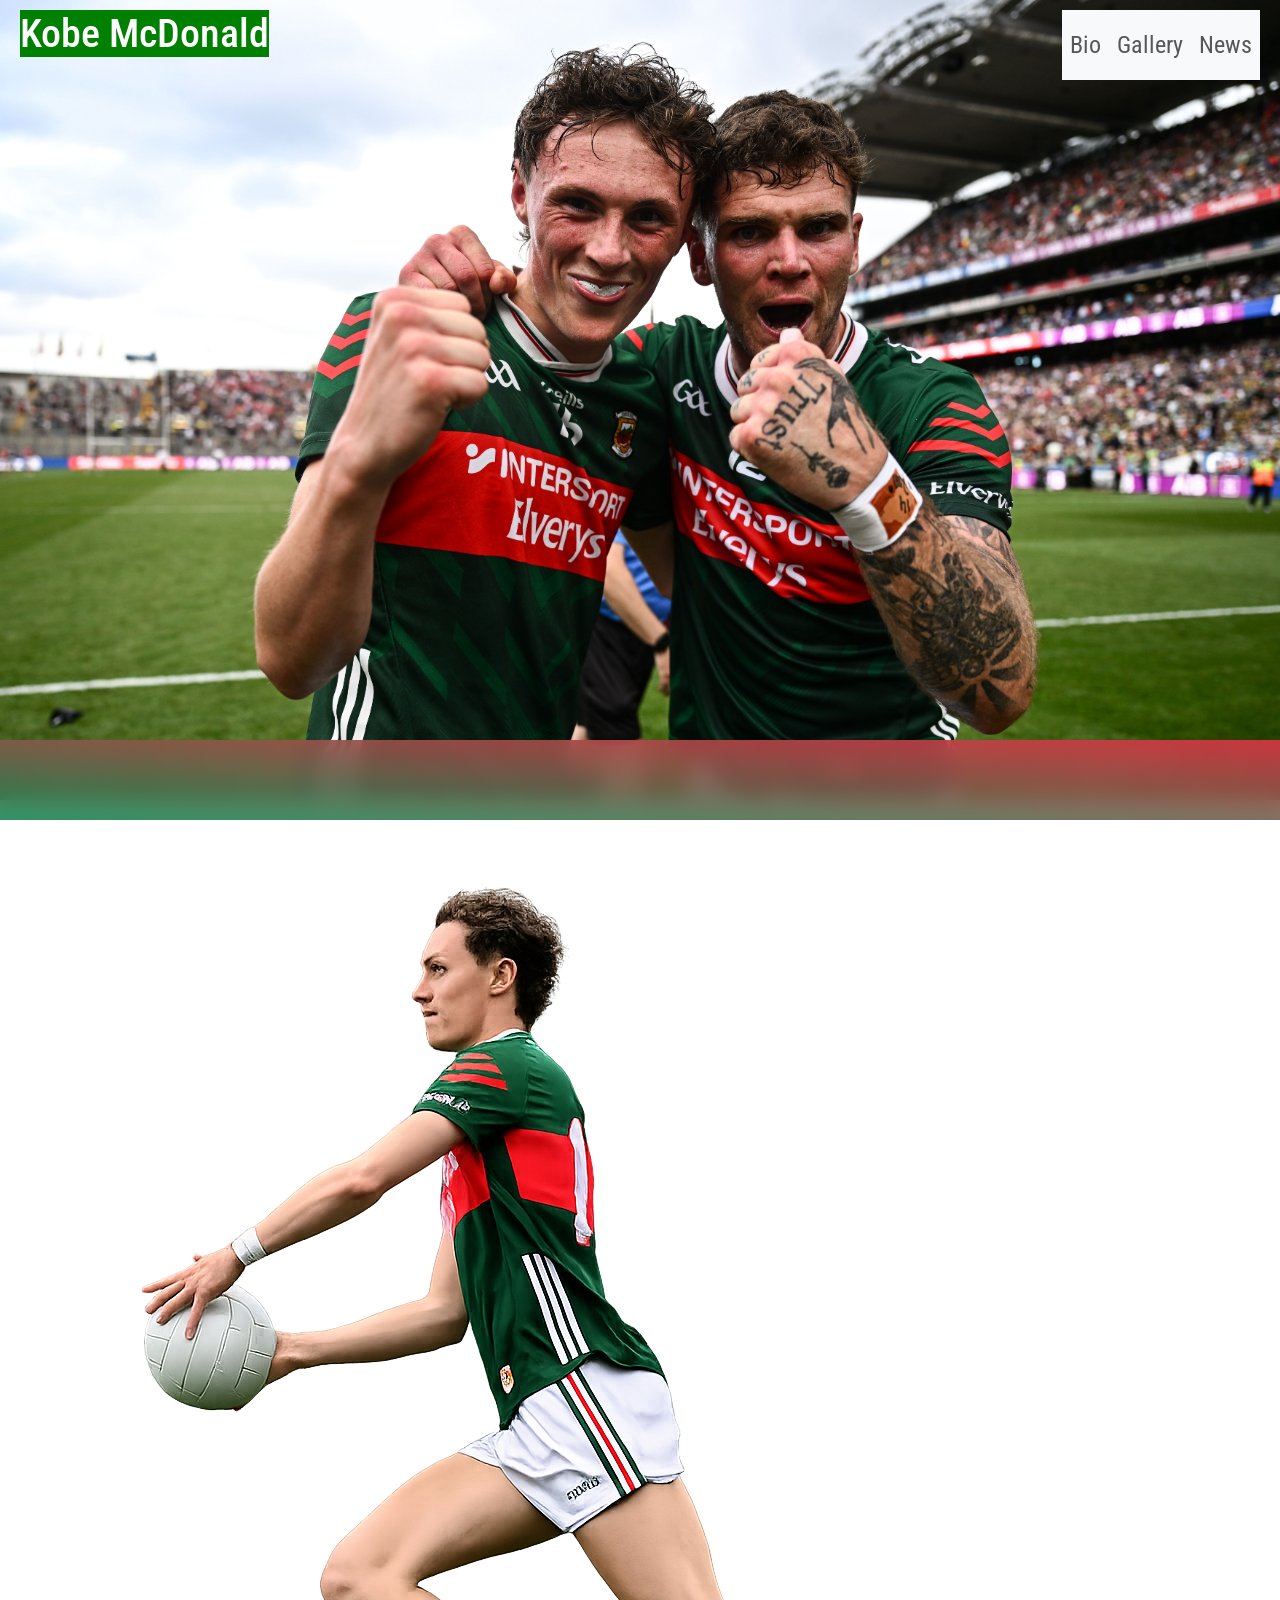
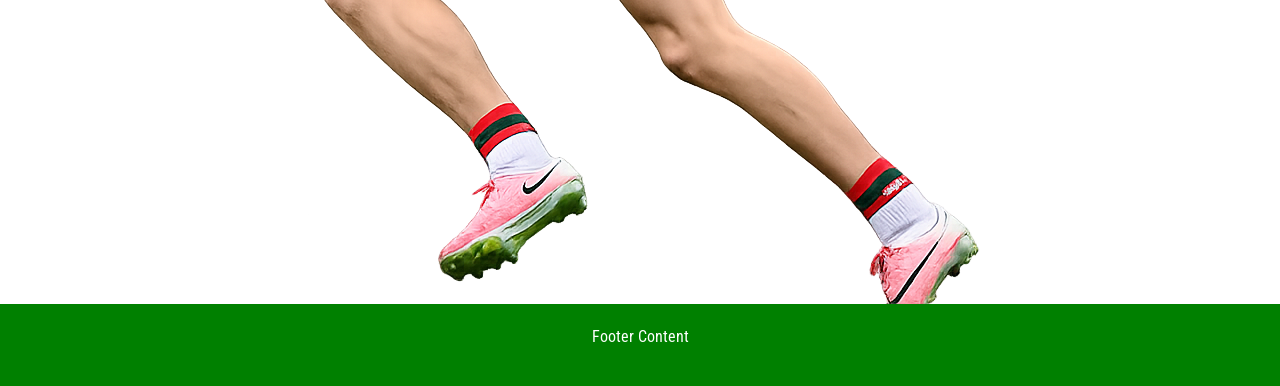
==== bio.html @ 9a1a94e0 "Bio page started" ====
<!doctype html>
<html lang="en">
	<head>
		<meta charset="UTF-8" />
		<meta
			name="viewport"
			content="width=device-width, initial-scale=1.0"
		/>
		<title>Kobe McDonald | The Goat</title>
		<link
			href="https://fonts.googleapis.com/css2?family=Roboto+Condensed:ital,wght@0,100..900;1,100..900&display=swap"
			rel="stylesheet"
		/>
		<link
			href="https://cdn.jsdelivr.net/npm/bootstrap@5.3.8/dist/css/bootstrap.min.css"
			rel="stylesheet"
			integrity="sha384-sRIl4kxILFvY47J16cr9ZwB07vP4J8+LH7qKQnuqkuIAvNWLzeN8tE5YBujZqJLB"
			crossorigin="anonymous"
		/>
		<link
			rel="stylesheet"
			href="css/style.css"
		/>
	</head>
	<body>
		<header>
			<h1><a href="index.html">Kobe McDonald</a></h1>
			<nav class="navbar navbar-expand-lg navbar-light bg-light">
				<button
					class="navbar-toggler"
					type="button"
					data-bs-toggle="collapse"
					data-bs-target="#navbarNav"
				>
					<span class="navbar-toggler-icon"></span>
				</button>

				<div
					class="collapse navbar-collapse"
					id="navbarNav"
				>
					<ul class="navbar-nav ms-auto">
						<li class="nav-item">
							<a
								href="bio.html"
								class="nav-link"
								>Bio</a
							>
						</li>
						<li class="nav-item">
							<a
								href="#"
								class="nav-link"
								>Gallery</a
							>
						</li>
						<li class="nav-item">
							<a
								href="#"
								class="nav-link"
								>News</a
							>
						</li>
					</ul>
				</div>
			</div>
		</nav>
		</header>

        		<div class="hero">
			<img
				class="cover_image"
				src="images/kobe+jordan.jpg"
				alt="Hero Image Of Kobe McDonald kicking a ball"
			/>
		</div>

		<div class="angled-divider"></div>

        <main>

            <img src="images/Kobe-parallax.png" alt="Kobe running with the ball">

        </main>
        <footer>
			<p>Footer Content</p>
		</footer>

		    <script
			src="https://cdn.jsdelivr.net/npm/bootstrap@5.0.2/dist/js/bootstrap.bundle.min.js"
			integrity="sha384-MrcW6ZMFYlzcLA8Nl+NtUVF0sA7MsXsP1UyJoMp4YLEuNSfAP+JcXn/tWtIaxVXM"
			crossorigin="anonymous"
		    ></script>

    </body>
---- css/style.css ----
* {
	box-sizing: border-box;
	margin: 0;
	padding: 0;
}

body {
	font-family: "Roboto Condensed", sans-serif;
	line-height: 1.6;
	color: #222;
}

header {
	width: 100%;
	position: absolute;
	z-index: 1;
	display: flex;
	justify-content: space-between;
	padding-top: 10px;
}

h1 a {
	margin-left: 20px;
	color: white;
	text-decoration: none;
	background-color: green;
}

.navbar {
	font-size: 1.5rem;
	text-decoration: none;
	margin-right: 20px;
}

a:hover {
	text-decoration: underline;
}

.cover_image {
	width: 100%;
	height: 800px;
	object-fit: cover;
}

.angled-divider {
	position: relative;
	top: -40px;
	height: 50px;
	background: linear-gradient(
		3deg,
		rgba(25, 135, 84, 0.9),
		rgba(220, 53, 69, 0.9)
	);
	backdrop-filter: blur(9px);
}

.video {
	padding: 0px 20px 80px 40px;
}

section {
	margin: auto;
	width: 90%;
	padding: 0px 40px 20px 40px;
	font-size: 1rem;
}

.iframe-container {
	overflow: hidden;
	padding-top: 56.25%; /* 16:9 */
	position: relative;
}

.iframe-container iframe {
	/*this is to center and make reponsive the video */
	position: absolute;
	margin: auto;
	top: 0;
	left: 0;
	right: 0;
	border: 0;
	width: 80%;
	height: 80%;
}

.parallax {
	/* The image used */
	background-image: url(../../images/fans.jpg);

	/* Set a specific height */
	min-height: 500px;

	/* Create the parallax scrolling effect */
	background-attachment: fixed;
	background-position: center;
	background-repeat: no-repeat;
	background-size: cover;
}



footer {
	grid-area: footer;
	background-color: green;
	color: white;
	text-align: center;
	padding: 20px;
}

/* Bio */



@media (min-width: 768px) {
	.angled-divider {
		top: -60px;
		height: 60px;
	}

	section {
		margin: auto;
		width: 80%;
		padding: 0px 40px;
		font-size: 1.2rem;
	}

	.video {
		grid-area: video;
		display: grid;
		grid-template-columns: 1fr 1fr;
		padding-top: 50px;
	}

	.stats {
	grid-area: stats;
	display: grid;
	grid-template-columns: 1fr 1fr;
	padding-top: 50px;
	}
}

@media (min-width: 1200px) {
	.angled-divider {
		height: 80px;
	}

	section {
		margin: auto;
		width: 80%;
		padding-bottom: 40px;
		font-size: 1.8rem;
	}

	.video {
		grid-area: video;
		display: grid;
		grid-template-columns: 1fr 1fr;
		padding-top: 50px;
	}

	.stats {
	grid-area: stats;
	display: grid;
	grid-template-columns: 1fr 1fr;
	padding-top: 50px;
	}
}
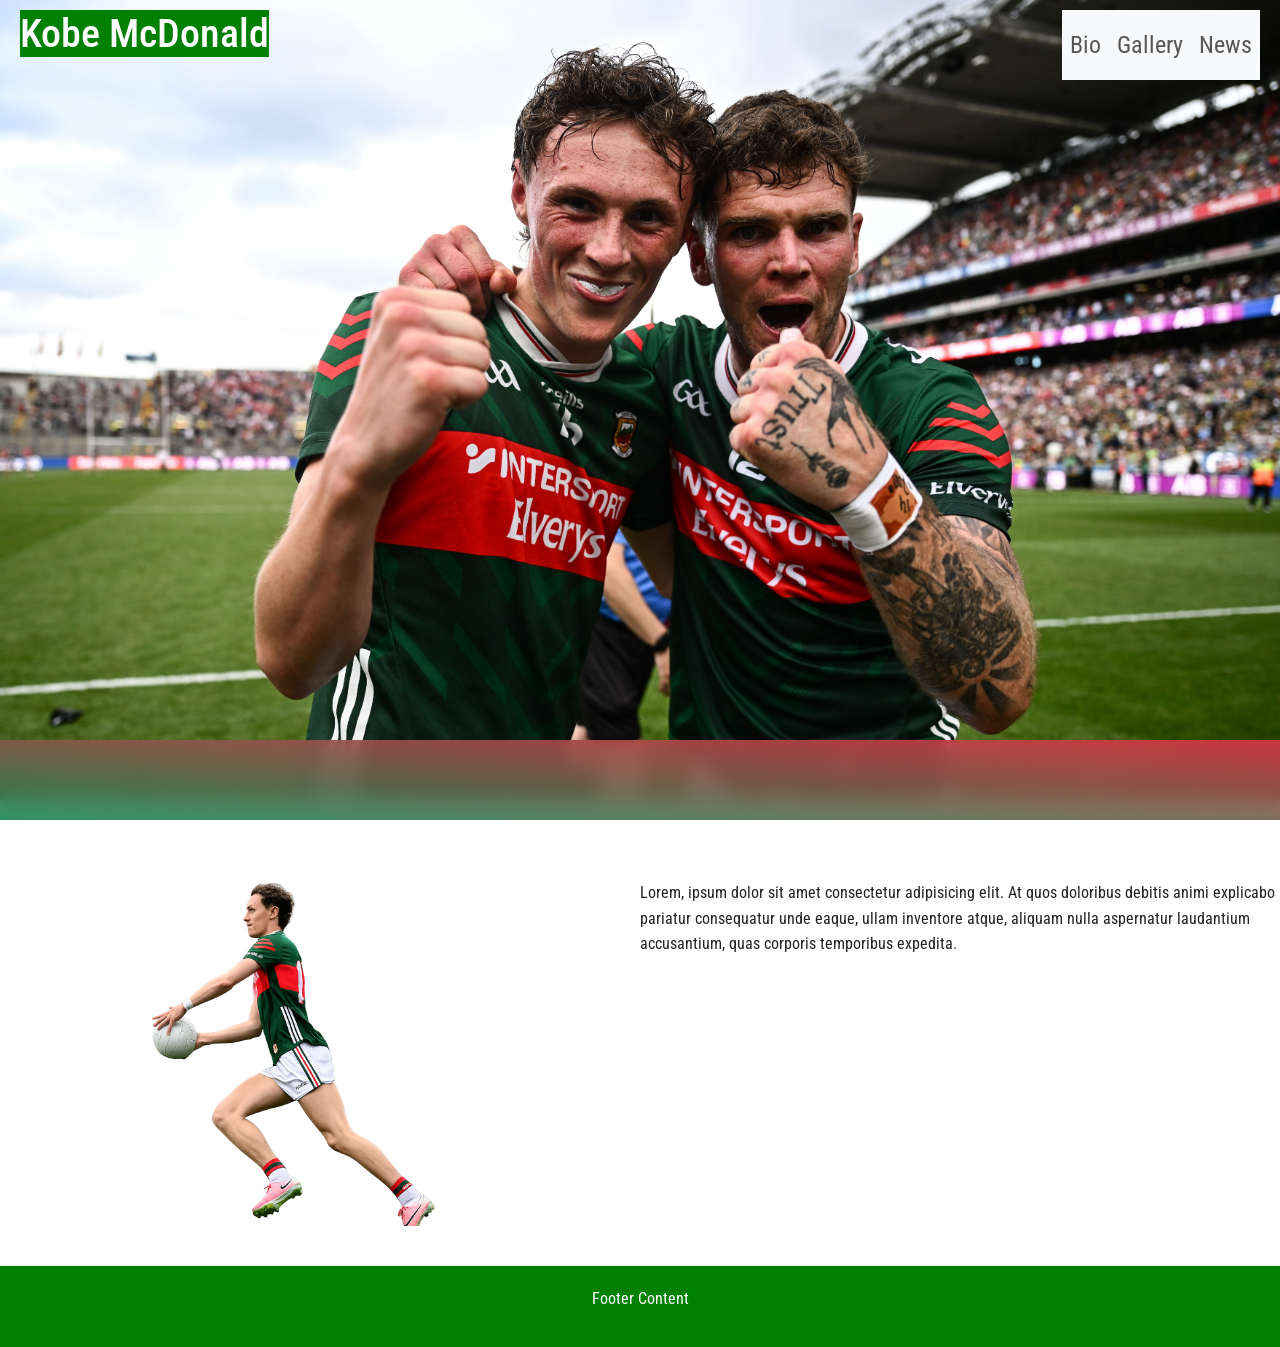
==== commit b2b322db: "Added content to Bio page" ====
--- a/bio.html
+++ b/bio.html
@@ -63,11 +63,10 @@
 						</li>
 					</ul>
 				</div>
-			</div>
-		</nav>
+			</nav>
 		</header>
 
-        		<div class="hero">
+		<div class="hero">
 			<img
 				class="cover_image"
 				src="images/kobe+jordan.jpg"
@@ -77,19 +76,32 @@
 
 		<div class="angled-divider"></div>
 
-        <main>
-
-            <img src="images/Kobe-parallax.png" alt="Kobe running with the ball">
-
-        </main>
-        <footer>
+		<main>
+			<div class="bio">
+				<section class="image_png">
+					<img
+						src="images/Kobe-parallax.png"
+						alt="Kobe running with the ball"
+					/>
+				</section>
+				<aside class="bio_description">
+					<p>
+						Lorem, ipsum dolor sit amet consectetur adipisicing elit. At quos
+						doloribus debitis animi explicabo pariatur consequatur unde eaque,
+						ullam inventore atque, aliquam nulla aspernatur laudantium
+						accusantium, quas corporis temporibus expedita.
+					</p>
+				</aside>
+			</div>
+		</main>
+		<footer>
 			<p>Footer Content</p>
 		</footer>
 
-		    <script
+		<script
 			src="https://cdn.jsdelivr.net/npm/bootstrap@5.0.2/dist/js/bootstrap.bundle.min.js"
 			integrity="sha384-MrcW6ZMFYlzcLA8Nl+NtUVF0sA7MsXsP1UyJoMp4YLEuNSfAP+JcXn/tWtIaxVXM"
 			crossorigin="anonymous"
-		    ></script>
-
-    </body>+		></script>
+	</body>
+</html>
--- a/css/style.css
+++ b/css/style.css
@@ -38,7 +38,7 @@
 
 .cover_image {
 	width: 100%;
-	height: 800px;
+	height: 500px;
 	object-fit: cover;
 }
 
@@ -54,14 +54,10 @@
 	backdrop-filter: blur(9px);
 }
 
-.video {
-	padding: 0px 20px 80px 40px;
-}
-
 section {
 	margin: auto;
-	width: 90%;
-	padding: 0px 40px 20px 40px;
+	width: 95%;
+	padding: 0px 30px 30px 40px;
 	font-size: 1rem;
 }
 
@@ -97,7 +93,34 @@
 	background-size: cover;
 }
 
-
+.stats_description {
+	margin-top: 30px;
+}
+
+.table {
+	font-size: 1.5rem;
+	padding: 50px;
+}
+
+.gallery-img {
+	width: 100%;
+	height: 250px;
+	object-fit: cover;
+	transition:
+		transform 0.3s ease,
+		box-shadow 0.3s ease;
+	cursor: pointer;
+}
+
+.gallery-img:hover {
+	transform: scale(1.05);
+	box-shadow: 0 12px 25px rgba(0, 0, 0, 0.25);
+}
+
+section a {
+	text-decoration: none;
+	color: green;
+}
 
 footer {
 	grid-area: footer;
@@ -110,8 +133,16 @@
 /* Bio */
 
 
+section img {
+	width: 80%;
+}
 
 @media (min-width: 768px) {
+	.cover_image {
+		height: 600px;
+	}
+
+
 	.angled-divider {
 		top: -60px;
 		height: 60px;
@@ -132,14 +163,26 @@
 	}
 
 	.stats {
-	grid-area: stats;
-	display: grid;
-	grid-template-columns: 1fr 1fr;
-	padding-top: 50px;
-	}
+		grid-area: stats;
+		display: grid;
+		grid-template-columns: 1fr 1fr;
+		padding-top: 50px;
+	}
+
+	/*Bio*/
+	.bio {
+		grid-area: bio;
+		display: grid;
+		grid-template-columns: 1fr 1fr;
+}
 }
 
 @media (min-width: 1200px) {
+
+	.cover_image {
+		height: 800px;
+	}
+
 	.angled-divider {
 		height: 80px;
 	}
@@ -159,9 +202,11 @@
 	}
 
 	.stats {
-	grid-area: stats;
-	display: grid;
-	grid-template-columns: 1fr 1fr;
-	padding-top: 50px;
-	}
-}
+		grid-area: stats;
+		display: grid;
+		grid-template-columns: 1fr 1fr;
+		padding-top: 50px;
+	}
+
+
+}
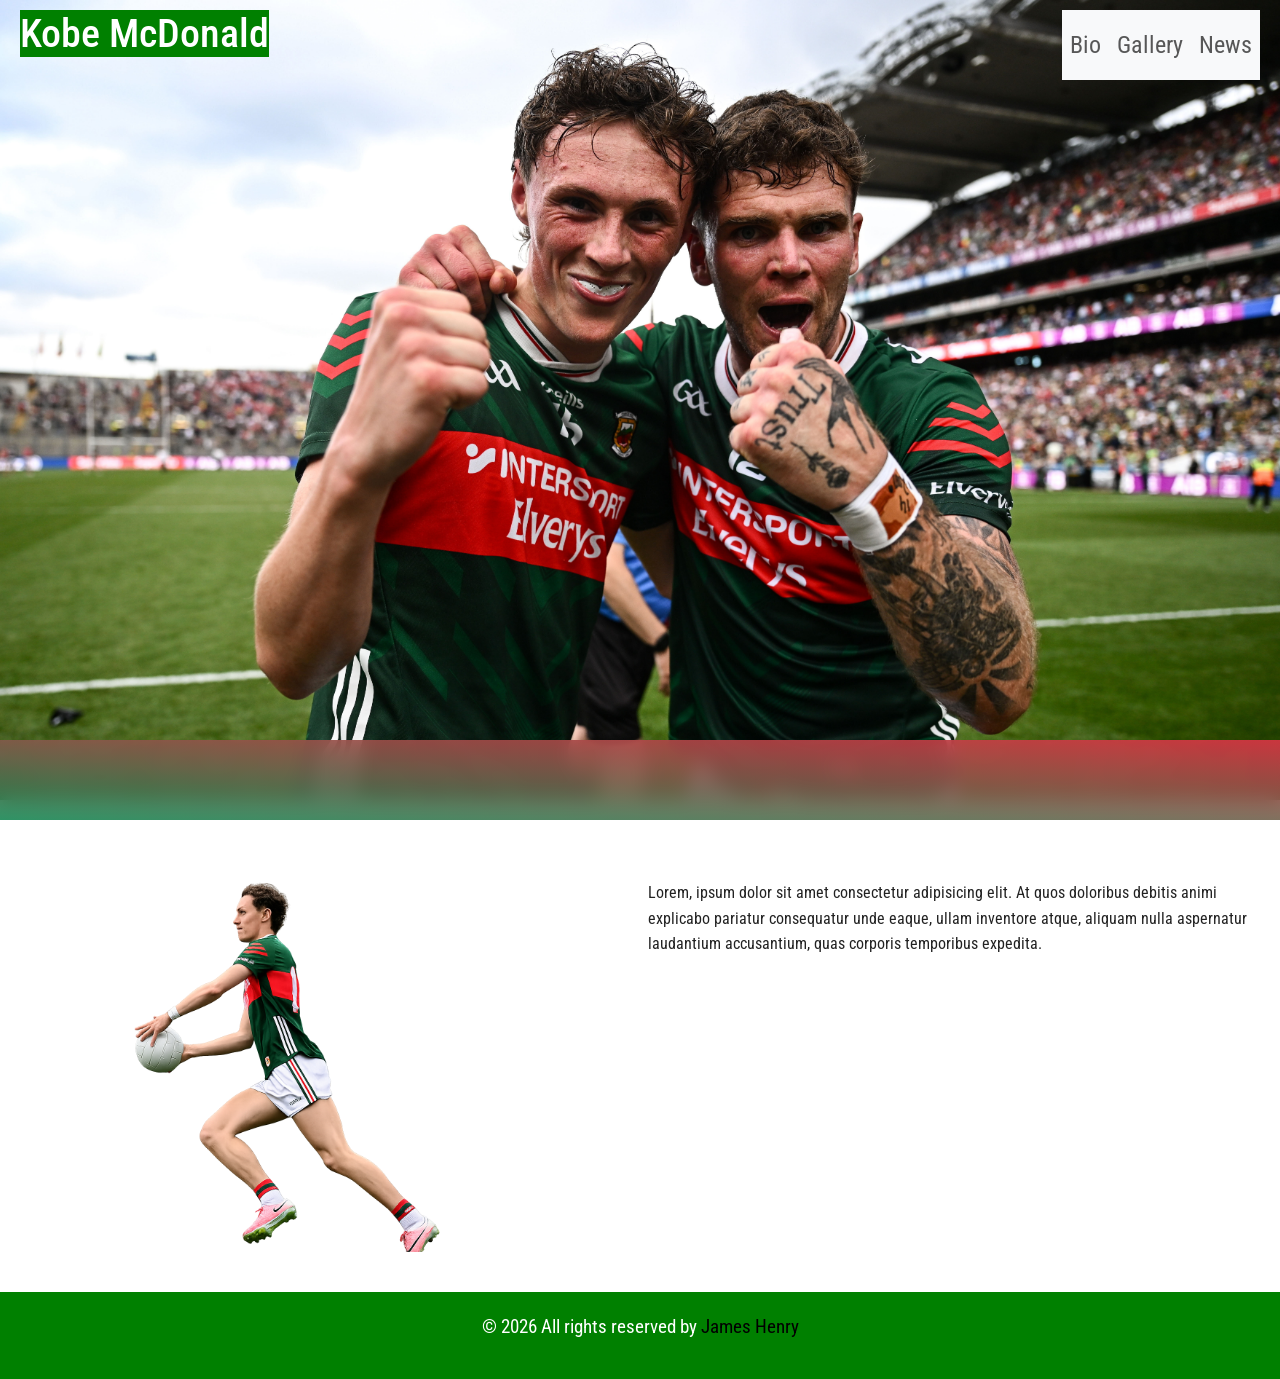
==== commit 246b56e4: "updated footer" ====
--- a/bio.html
+++ b/bio.html
@@ -49,7 +49,7 @@
 						</li>
 						<li class="nav-item">
 							<a
-								href="#"
+								href="gallery.html"
 								class="nav-link"
 								>Gallery</a
 							>
@@ -95,7 +95,10 @@
 			</div>
 		</main>
 		<footer>
-			<p>Footer Content</p>
+			<p>
+				&copy; 2026 All rights reserved by
+				<a href="mailto:jamesjhenry.88@proton.me">James Henry</a>
+			</p>
 		</footer>
 
 		<script
--- a/css/style.css
+++ b/css/style.css
@@ -126,12 +126,17 @@
 	grid-area: footer;
 	background-color: green;
 	color: white;
+	font-size: 1.2rem;
 	text-align: center;
 	padding: 20px;
 }
 
+footer a {
+	text-decoration: none;
+	color: black;
+}
+
 /* Bio */
-
 
 section img {
 	width: 80%;
@@ -142,7 +147,6 @@
 		height: 600px;
 	}
 
-
 	.angled-divider {
 		top: -60px;
 		height: 60px;
@@ -151,7 +155,7 @@
 	section {
 		margin: auto;
 		width: 80%;
-		padding: 0px 40px;
+		padding: 0px 20px;
 		font-size: 1.2rem;
 	}
 
@@ -160,6 +164,7 @@
 		display: grid;
 		grid-template-columns: 1fr 1fr;
 		padding-top: 50px;
+		gap: 1rem;
 	}
 
 	.stats {
@@ -167,6 +172,11 @@
 		display: grid;
 		grid-template-columns: 1fr 1fr;
 		padding-top: 50px;
+		gap: 1rem;
+	}
+
+	.table {
+		margin-left: 30px;
 	}
 
 	/*Bio*/
@@ -174,11 +184,11 @@
 		grid-area: bio;
 		display: grid;
 		grid-template-columns: 1fr 1fr;
-}
+		gap: 1rem;
+	}
 }
 
 @media (min-width: 1200px) {
-
 	.cover_image {
 		height: 800px;
 	}
@@ -199,6 +209,7 @@
 		display: grid;
 		grid-template-columns: 1fr 1fr;
 		padding-top: 50px;
+		gap: 1rem;
 	}
 
 	.stats {
@@ -206,7 +217,10 @@
 		display: grid;
 		grid-template-columns: 1fr 1fr;
 		padding-top: 50px;
-	}
-
-
-}
+		gap: 1rem;
+	}
+
+	.table {
+		margin-left: 90px;
+	}
+}
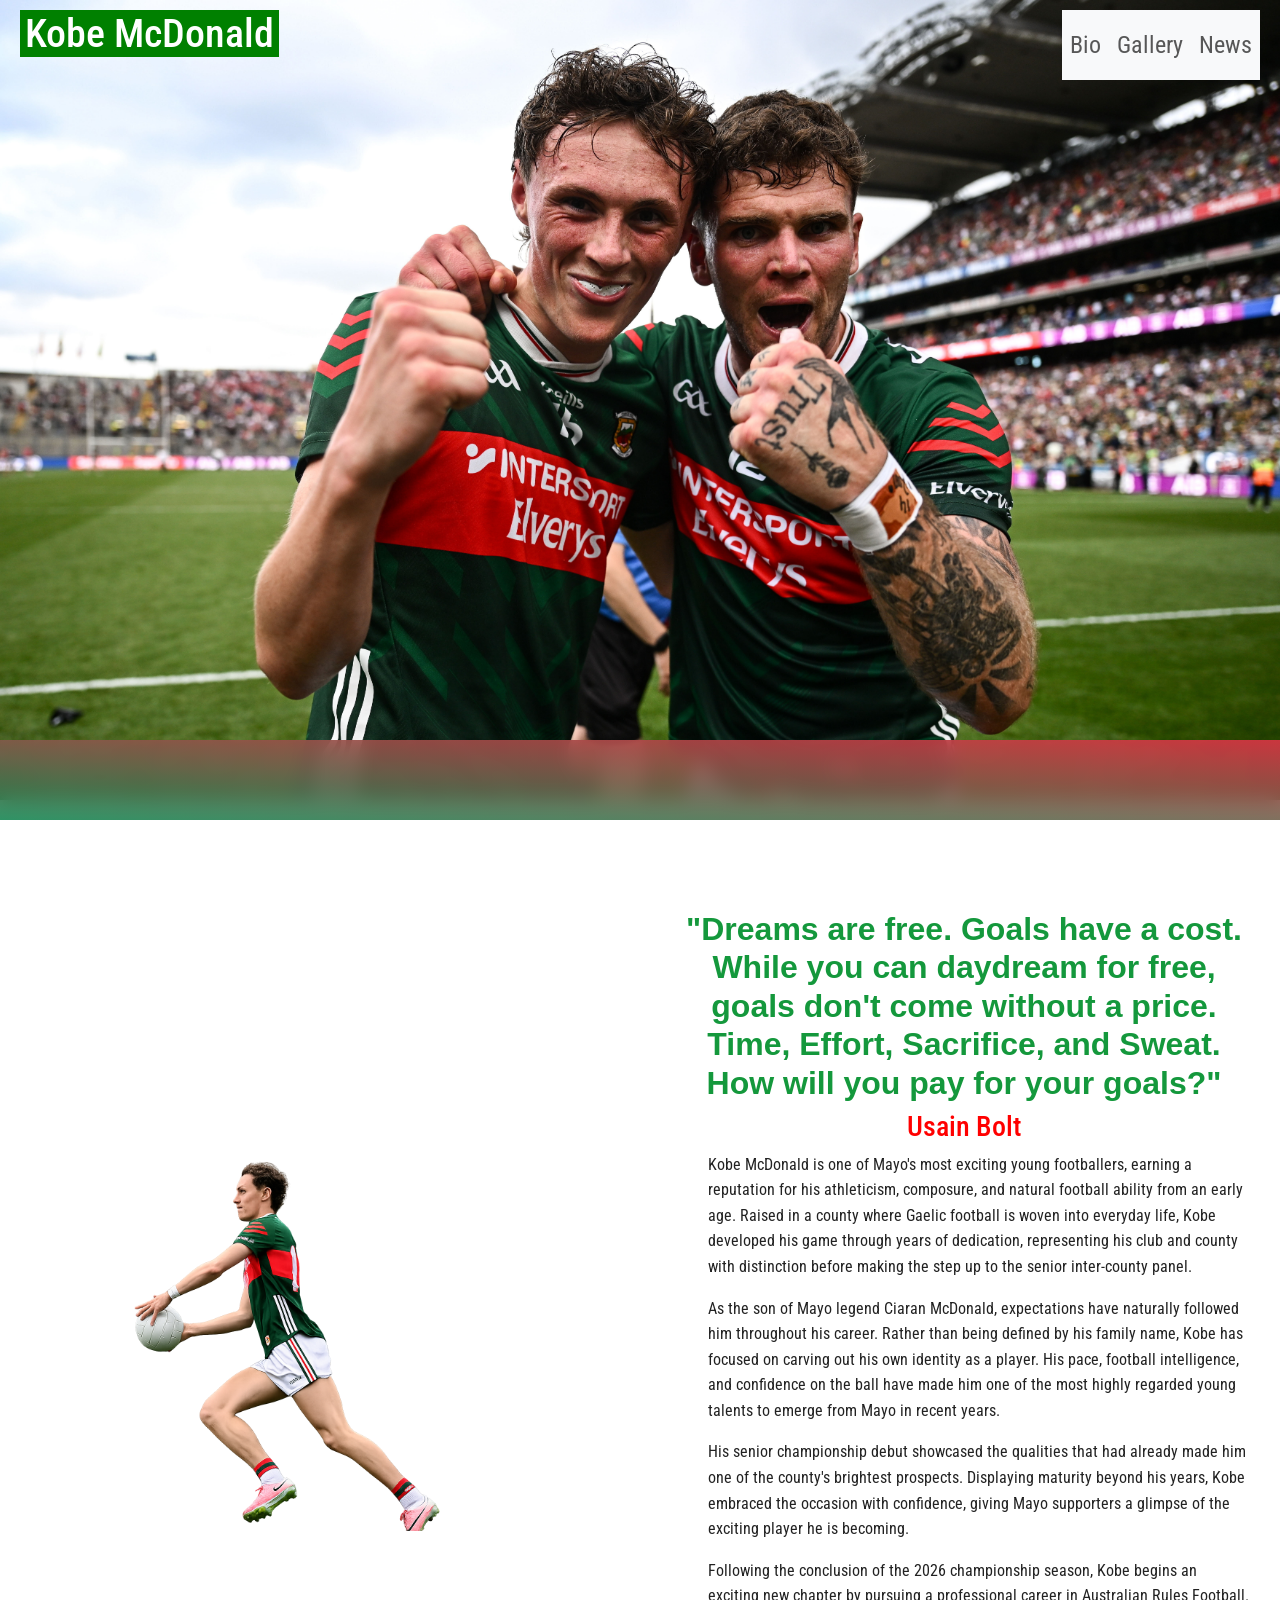
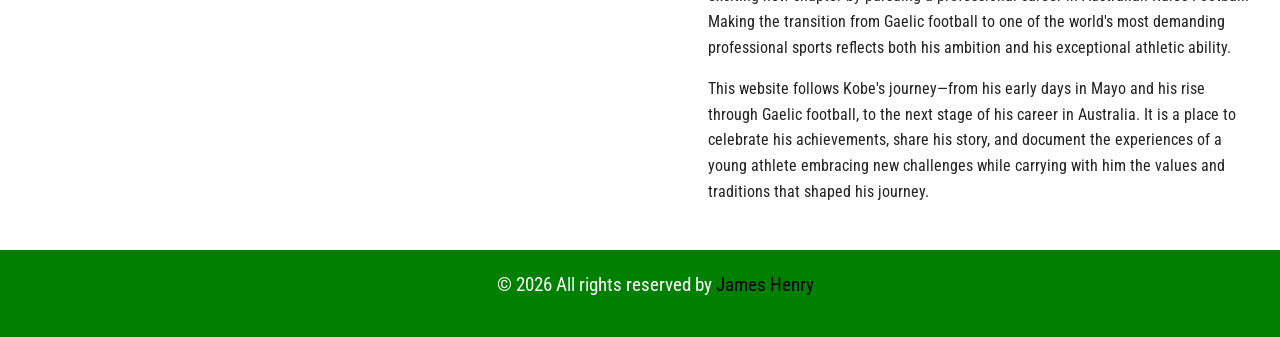
==== commit 696bccad: "Bio page content added" ====
--- a/bio.html
+++ b/bio.html
@@ -6,7 +6,7 @@
 			name="viewport"
 			content="width=device-width, initial-scale=1.0"
 		/>
-		<title>Kobe McDonald | The Goat</title>
+		<title>Kobe McDonald | Bio</title>
 		<link
 			href="https://fonts.googleapis.com/css2?family=Roboto+Condensed:ital,wght@0,100..900;1,100..900&display=swap"
 			rel="stylesheet"
@@ -56,7 +56,7 @@
 						</li>
 						<li class="nav-item">
 							<a
-								href="#"
+								href="news.html"
 								class="nav-link"
 								>News</a
 							>
@@ -85,11 +85,50 @@
 					/>
 				</section>
 				<aside class="bio_description">
+					<h2>
+						"Dreams are free. Goals have a cost. While you can daydream for
+						free, goals don't come without a price. Time, Effort, Sacrifice, and
+						Sweat. How will you pay for your goals?"
+					</h2>
+					<h3>Usain Bolt</h3>
 					<p>
-						Lorem, ipsum dolor sit amet consectetur adipisicing elit. At quos
-						doloribus debitis animi explicabo pariatur consequatur unde eaque,
-						ullam inventore atque, aliquam nulla aspernatur laudantium
-						accusantium, quas corporis temporibus expedita.
+						Kobe McDonald is one of Mayo's most exciting young footballers,
+						earning a reputation for his athleticism, composure, and natural
+						football ability from an early age. Raised in a county where Gaelic
+						football is woven into everyday life, Kobe developed his game
+						through years of dedication, representing his club and county with
+						distinction before making the step up to the senior inter-county
+						panel.
+					</p>
+					<p>
+						As the son of Mayo legend Ciaran McDonald, expectations have
+						naturally followed him throughout his career. Rather than being
+						defined by his family name, Kobe has focused on carving out his own
+						identity as a player. His pace, football intelligence, and
+						confidence on the ball have made him one of the most highly regarded
+						young talents to emerge from Mayo in recent years.
+					</p>
+					<p>
+						His senior championship debut showcased the qualities that had
+						already made him one of the county's brightest prospects. Displaying
+						maturity beyond his years, Kobe embraced the occasion with
+						confidence, giving Mayo supporters a glimpse of the exciting player
+						he is becoming.
+					</p>
+					<p>
+						Following the conclusion of the 2026 championship season, Kobe
+						begins an exciting new chapter by pursuing a professional career in
+						Australian Rules Football. Making the transition from Gaelic
+						football to one of the world's most demanding professional sports
+						reflects both his ambition and his exceptional athletic ability.
+					</p>
+					<p>
+						This website follows Kobe's journey—from his early days in Mayo and
+						his rise through Gaelic football, to the next stage of his career in
+						Australia. It is a place to celebrate his achievements, share his
+						story, and document the experiences of a young athlete embracing new
+						challenges while carrying with him the values and traditions that
+						shaped his journey.
 					</p>
 				</aside>
 			</div>
--- a/css/style.css
+++ b/css/style.css
@@ -19,11 +19,12 @@
 	padding-top: 10px;
 }
 
-h1 a {
+header h1 a {
 	margin-left: 20px;
 	color: white;
 	text-decoration: none;
 	background-color: green;
+	padding: 0px 5px;
 }
 
 .navbar {
@@ -80,13 +81,9 @@
 }
 
 .parallax {
-	/* The image used */
-	background-image: url(../../images/fans.jpg);
-
-	/* Set a specific height */
+	/* Create the parallax scrolling effect */
+	background-image: url(../images/fans.jpg);
 	min-height: 500px;
-
-	/* Create the parallax scrolling effect */
 	background-attachment: fixed;
 	background-position: center;
 	background-repeat: no-repeat;
@@ -120,6 +117,13 @@
 section a {
 	text-decoration: none;
 	color: green;
+}
+
+button {
+	background-color: #14983c;
+	margin-top: 1rem;
+	padding: 0.5rem 1rem;
+	font-size: 1.1rem;
 }
 
 footer {
@@ -142,6 +146,107 @@
 	width: 80%;
 }
 
+.bio_description {
+	padding: 30px;
+}
+
+.bio_description h2 {
+	font-family: Helvetica, sans-serif;
+	font-weight: bold;
+	color: #14983c;
+	text-align: center;
+}
+
+.bio_description h3 {
+	color: red;
+	text-align: center;
+}
+
+/* Gallery */
+.main_gallery {
+	margin-left: 20px;
+}
+
+.main_gallery p {
+	margin: 0;
+}
+
+
+/*News */
+
+.news-container h1, p{
+	margin-left: 20px;
+}
+
+.news {
+	margin: auto;
+	display: grid;
+}
+
+.news-card {
+	width: 80%;
+	background: white;
+	border-radius: 18px;
+	border-style: solid;
+	margin: 20px 0px 50px 20px;
+	overflow: hidden; /* keep image inside card */
+	text-decoration: none;
+	color: inherit; /* remove blue from link */
+	box-shadow: 0 10px 30px rgba(0, 0, 0, 0.08);
+	transition: 0.35s ease;
+}
+
+.news-card:hover {
+	transform: translateY(-8px);
+	box-shadow: 0 20px 45px rgba(0, 0, 0, 0.18);
+}
+
+.news-card img {
+	width: 100%;
+	height: 400px;
+	object-fit: cover;
+}
+
+.news-content {
+	padding: 20px;
+}
+
+.news-content p {
+	color: #14983c;
+	margin-bottom: 30px;
+	margin-left: inherit;
+}
+
+.read-more {
+	font-weight: bold;
+	color: #cc0000;
+}
+
+.contact {
+	margin-top: 50px;
+	margin-bottom: 50px;
+}
+
+form {
+	max-width: 600px;
+	margin: auto;
+	padding: 1rem;
+	border: 3px solid;
+	border-radius: 18px;
+}
+
+label {
+	display: block;
+	margin-top: 1rem;
+}
+
+input,
+textarea {
+	width: 100%;
+	padding: 0.5rem;
+	margin-top: 0.25rem;
+}
+
 @media (min-width: 768px) {
 	.cover_image {
 		height: 600px;
@@ -186,6 +291,21 @@
 		grid-template-columns: 1fr 1fr;
 		gap: 1rem;
 	}
+
+	/* News */
+	.news-container h1,
+	p {
+		margin-left: 30px;
+	}
+
+	.news-card {
+		display: grid;
+		grid-template-columns: 350px 1fr;
+	}
+
+	.news-content h2 {
+		font-size: 1.6rem;
+	}
 }
 
 @media (min-width: 1200px) {
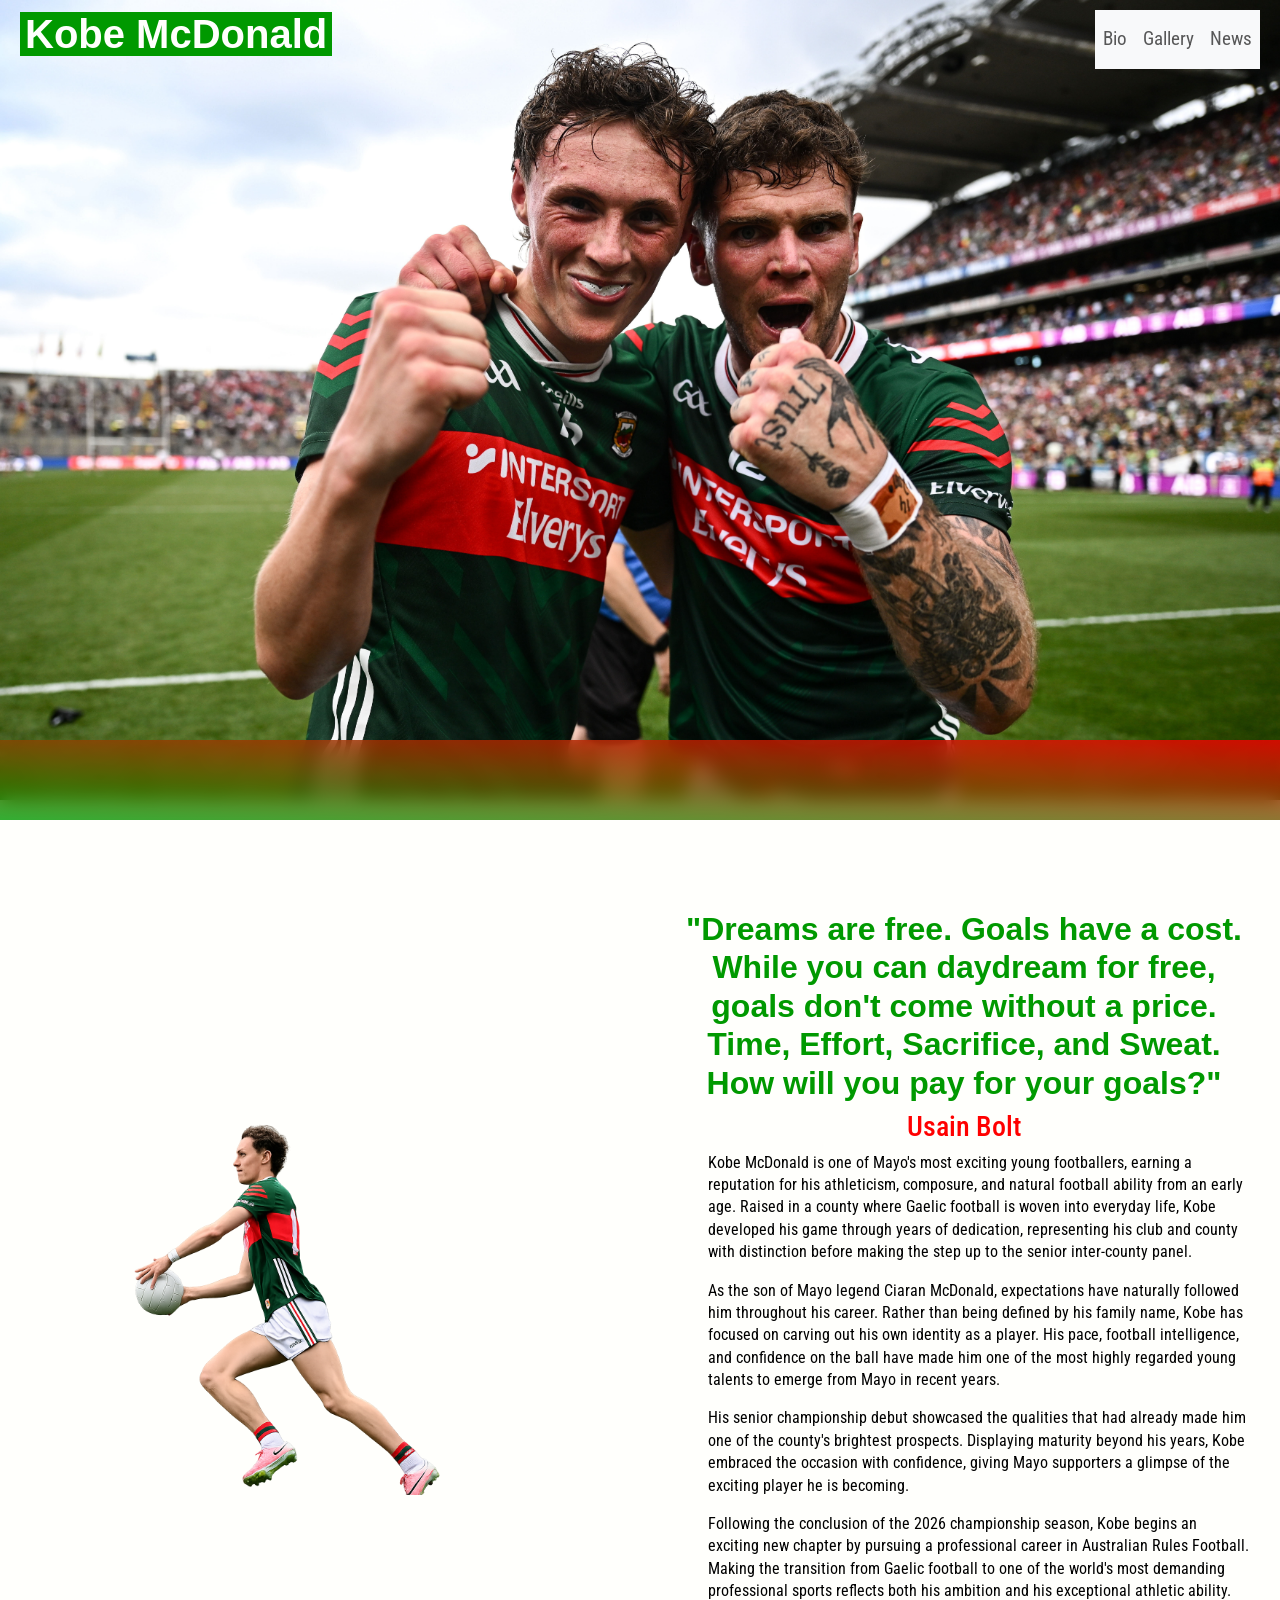
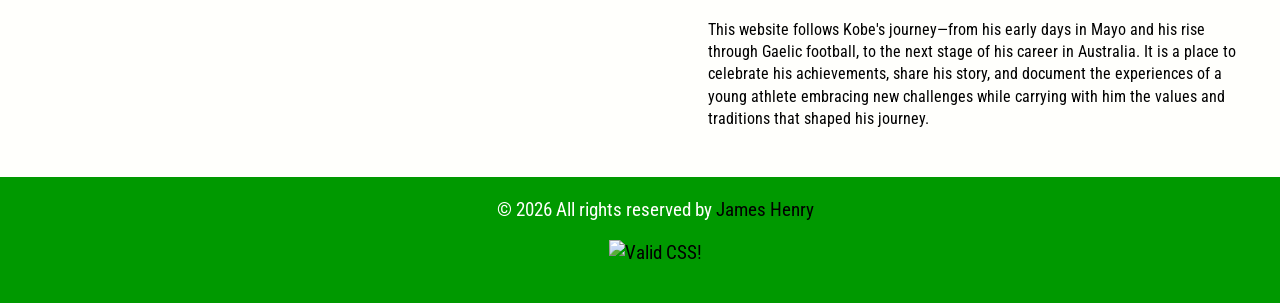
==== commit c05a188c: "code validation" ====
--- a/bio.html
+++ b/bio.html
@@ -138,6 +138,15 @@
 				&copy; 2026 All rights reserved by
 				<a href="mailto:jamesjhenry.88@proton.me">James Henry</a>
 			</p>
+			<p>
+				<a href="https://jigsaw.w3.org/css-validator/check/referer">
+					<img
+						style="border: 0; width: 88px; height: 31px"
+						src="https://jigsaw.w3.org/css-validator/images/vcss"
+						alt="Valid CSS!"
+					/>
+				</a>
+			</p>
 		</footer>
 
 		<script
--- a/css/style.css
+++ b/css/style.css
@@ -6,8 +6,9 @@
 
 body {
 	font-family: "Roboto Condensed", sans-serif;
-	line-height: 1.6;
-	color: #222;
+	line-height: 1.4;
+	color: #000000;
+	background-color: #fffffc;
 }
 
 header {
@@ -20,15 +21,17 @@
 }
 
 header h1 a {
+	font-family: Helvetica, sans-serif;
+	font-weight: bold;
+	text-decoration: none;
 	margin-left: 20px;
-	color: white;
-	text-decoration: none;
-	background-color: green;
+	color: #fffffc;
+	background-color: #009900;
 	padding: 0px 5px;
 }
 
 .navbar {
-	font-size: 1.5rem;
+	font-size: 1.2rem;
 	text-decoration: none;
 	margin-right: 20px;
 }
@@ -47,18 +50,14 @@
 	position: relative;
 	top: -40px;
 	height: 50px;
-	background: linear-gradient(
-		3deg,
-		rgba(25, 135, 84, 0.9),
-		rgba(220, 53, 69, 0.9)
-	);
+	background: linear-gradient(3deg, rgba(0, 153, 0, 0.8), rgba(250, 0, 0, 0.8));
 	backdrop-filter: blur(9px);
 }
 
 section {
 	margin: auto;
 	width: 95%;
-	padding: 0px 30px 30px 40px;
+	padding: 0px 25px 20px 25px;
 	font-size: 1rem;
 }
 
@@ -116,20 +115,32 @@
 
 section a {
 	text-decoration: none;
-	color: green;
+	color: #009900;
 }
 
 button {
-	background-color: #14983c;
-	margin-top: 1rem;
+	background-color: #009900;
+	margin-top: 2rem;
 	padding: 0.5rem 1rem;
 	font-size: 1.1rem;
+	transition:
+		background-color 0.3s ease,
+		transform 0.3s ease;
+}
+
+button:hover {
+	background-color: #beb7a4;
+}
+
+.see-more {
+	margin-top: 10px;
+	font-weight: bold;
 }
 
 footer {
 	grid-area: footer;
-	background-color: green;
-	color: white;
+	background-color: #009900;
+	color: #fffffc;
 	font-size: 1.2rem;
 	text-align: center;
 	padding: 20px;
@@ -153,7 +164,7 @@
 .bio_description h2 {
 	font-family: Helvetica, sans-serif;
 	font-weight: bold;
-	color: #14983c;
+	color: #009900;
 	text-align: center;
 }
 
@@ -171,10 +182,10 @@
 	margin: 0;
 }
 
-
 /*News */
 
-.news-container h1, p{
+.news-container h1,
+p {
 	margin-left: 20px;
 }
 
@@ -185,9 +196,10 @@
 
 .news-card {
 	width: 80%;
-	background: white;
+	background: #fffffc;
 	border-radius: 18px;
 	border-style: solid;
+	border-color: #beb7a4;
 	margin: 20px 0px 50px 20px;
 	overflow: hidden; /* keep image inside card */
 	text-decoration: none;
@@ -212,14 +224,14 @@
 }
 
 .news-content p {
-	color: #14983c;
+	color: #009900;
 	margin-bottom: 30px;
 	margin-left: inherit;
 }
 
 .read-more {
 	font-weight: bold;
-	color: #cc0000;
+	color: #ff0000;
 }
 
 .contact {
@@ -231,7 +243,7 @@
 	max-width: 600px;
 	margin: auto;
 	padding: 1rem;
-	border: 3px solid;
+	border: 3px solid #beb7a4;
 	border-radius: 18px;
 }
 
@@ -269,6 +281,7 @@
 		display: grid;
 		grid-template-columns: 1fr 1fr;
 		padding-top: 50px;
+		margin-bottom: 50px;
 		gap: 1rem;
 	}
 
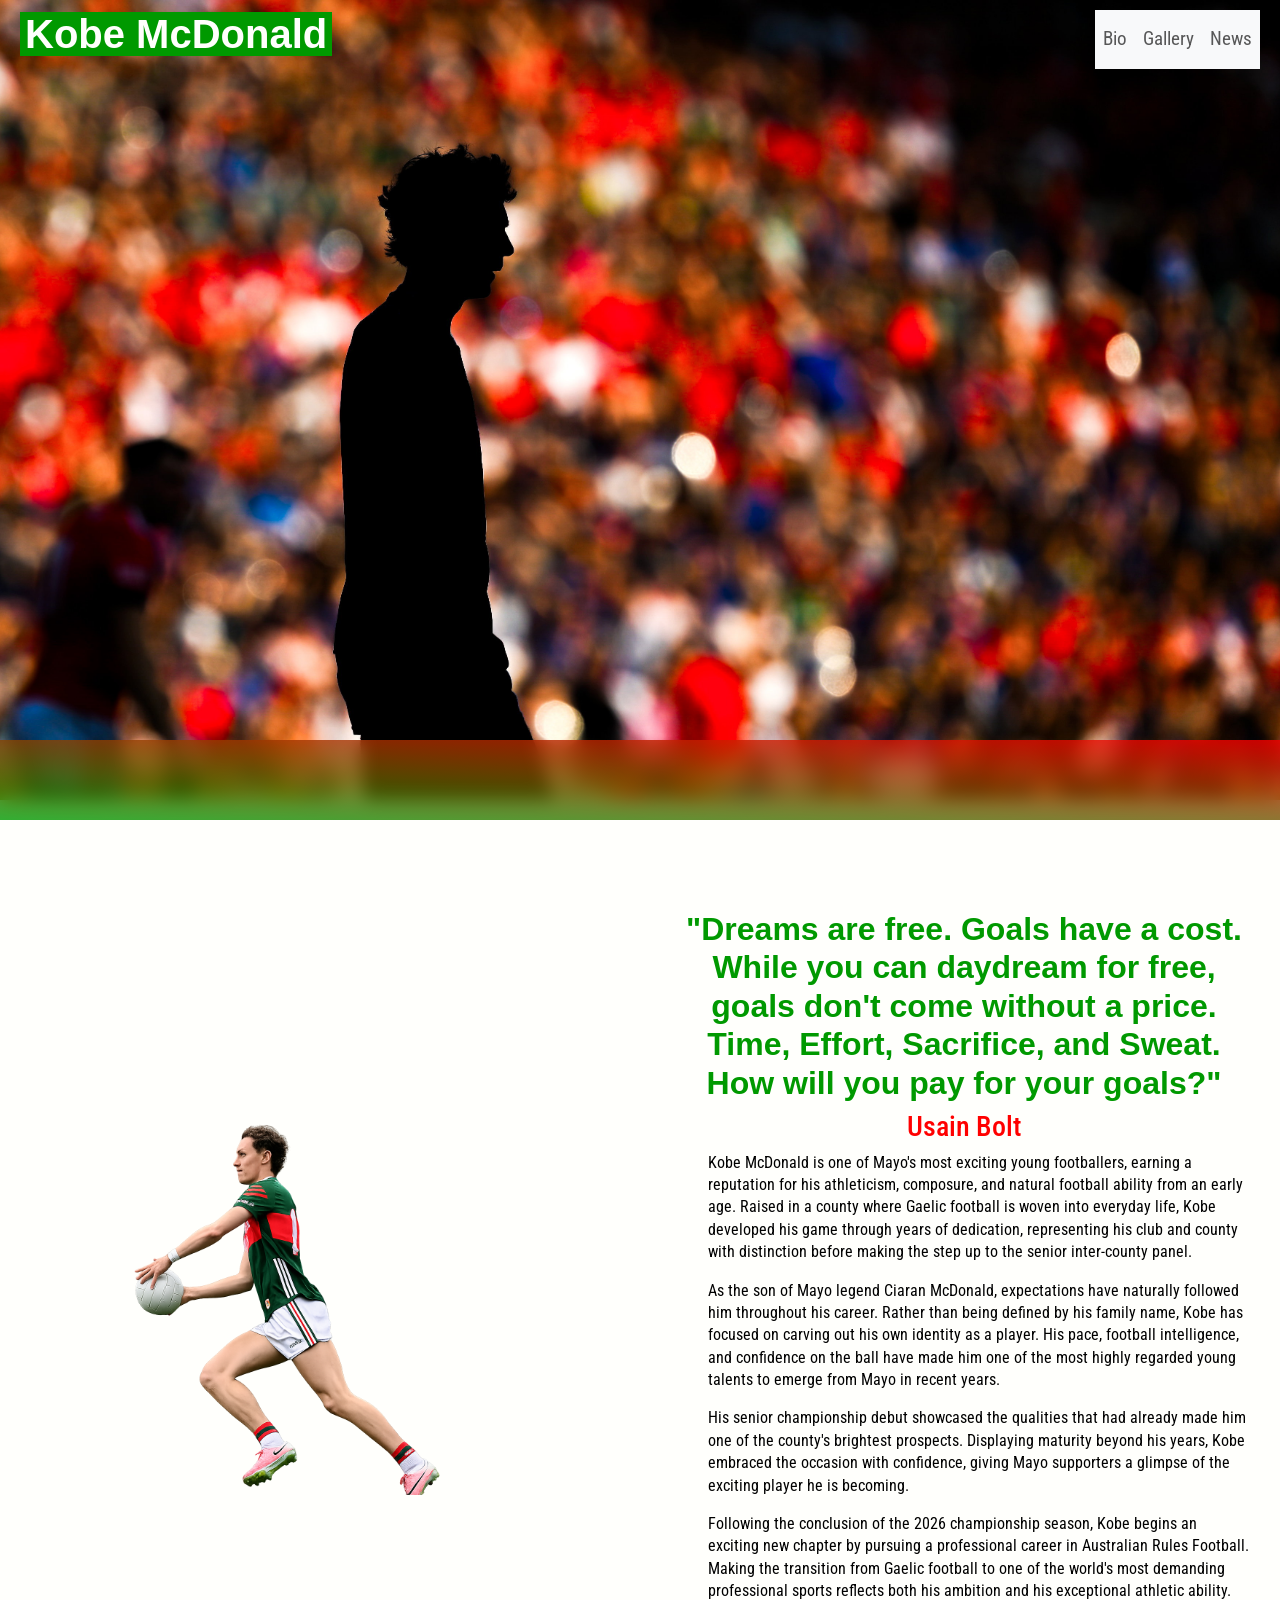
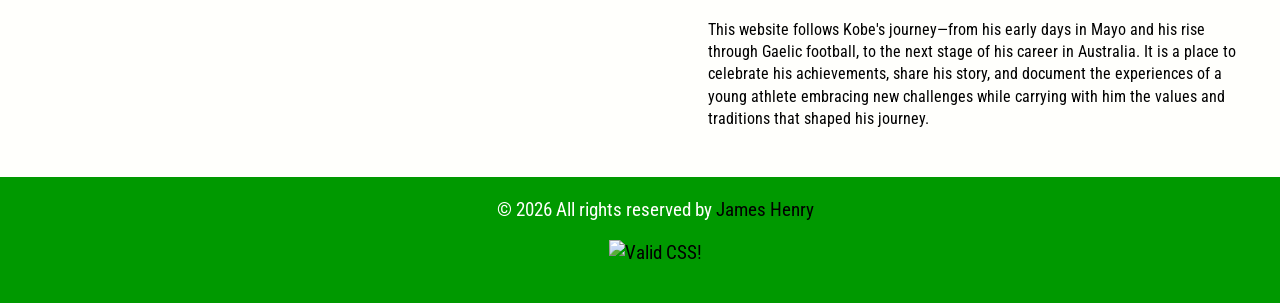
==== commit 9b2cc33f: "Final version" ====
--- a/bio.html
+++ b/bio.html
@@ -69,8 +69,8 @@
 		<div class="hero">
 			<img
 				class="cover_image"
-				src="images/kobe+jordan.jpg"
-				alt="Hero Image Of Kobe McDonald kicking a ball"
+				src="images/Kobe_in_shadow.jpg"
+				alt="Hero Image Of Kobe standing in shadow"
 			/>
 		</div>
 
--- a/css/style.css
+++ b/css/style.css
@@ -15,13 +15,14 @@
 	width: 100%;
 	position: absolute;
 	z-index: 1;
-	display: flex;
+	display: flex; /* Flexboox used */
 	justify-content: space-between;
 	padding-top: 10px;
 }
 
 header h1 a {
-	font-family: Helvetica, sans-serif;
+	font-family:
+		Helvetica, sans-serif; /*used a different font to make it look more like a logo */
 	font-weight: bold;
 	text-decoration: none;
 	margin-left: 20px;
@@ -48,9 +49,13 @@
 
 .angled-divider {
 	position: relative;
-	top: -40px;
+	top: -40px; /* I want the divider to sit every so slightly over the hero image */
 	height: 50px;
-	background: linear-gradient(3deg, rgba(0, 153, 0, 0.8), rgba(250, 0, 0, 0.8));
+	background: linear-gradient(
+		3deg,
+		rgba(0, 153, 0, 0.8),
+		rgba(250, 0, 0, 0.8)
+	); /* a small bit of opacity */
 	backdrop-filter: blur(9px);
 }
 
@@ -102,7 +107,7 @@
 	width: 100%;
 	height: 250px;
 	object-fit: cover;
-	transition:
+	transition: /* CSS Transition used to give slight movement to the site */
 		transform 0.3s ease,
 		box-shadow 0.3s ease;
 	cursor: pointer;
@@ -116,6 +121,58 @@
 section a {
 	text-decoration: none;
 	color: #009900;
+}
+
+.see-more {
+	margin-top: 10px;
+	font-weight: bold;
+}
+
+footer {
+	/* center the footer always at the bottom */
+	grid-area: footer;
+	background-color: #009900;
+	color: #fffffc;
+	font-size: 1.2rem;
+	text-align: center;
+	padding: 20px;
+}
+
+footer a {
+	text-decoration: none;
+	color: black;
+}
+
+/* Bio */
+
+section img {
+	width: 80%;
+}
+
+.bio_description {
+	padding: 30px;
+}
+
+.bio_description h2 {
+	/* make the quote stand apart */
+	font-family: Helvetica, sans-serif;
+	font-weight: bold;
+	color: #009900;
+	text-align: center;
+}
+
+.bio_description h3 {
+	color: red;
+	text-align: center;
+}
+
+/* Gallery */
+.main_gallery {
+	margin-left: 20px;
+}
+
+.main_gallery p {
+	margin: 0;
 }
 
 button {
@@ -132,56 +189,6 @@
 	background-color: #beb7a4;
 }
 
-.see-more {
-	margin-top: 10px;
-	font-weight: bold;
-}
-
-footer {
-	grid-area: footer;
-	background-color: #009900;
-	color: #fffffc;
-	font-size: 1.2rem;
-	text-align: center;
-	padding: 20px;
-}
-
-footer a {
-	text-decoration: none;
-	color: black;
-}
-
-/* Bio */
-
-section img {
-	width: 80%;
-}
-
-.bio_description {
-	padding: 30px;
-}
-
-.bio_description h2 {
-	font-family: Helvetica, sans-serif;
-	font-weight: bold;
-	color: #009900;
-	text-align: center;
-}
-
-.bio_description h3 {
-	color: red;
-	text-align: center;
-}
-
-/* Gallery */
-.main_gallery {
-	margin-left: 20px;
-}
-
-.main_gallery p {
-	margin: 0;
-}
-
 /*News */
 
 .news-container h1,
@@ -260,6 +267,7 @@
 }
 
 @media (min-width: 768px) {
+	/*responsiveness for bigger screens and addding in grid */
 	.cover_image {
 		height: 600px;
 	}
